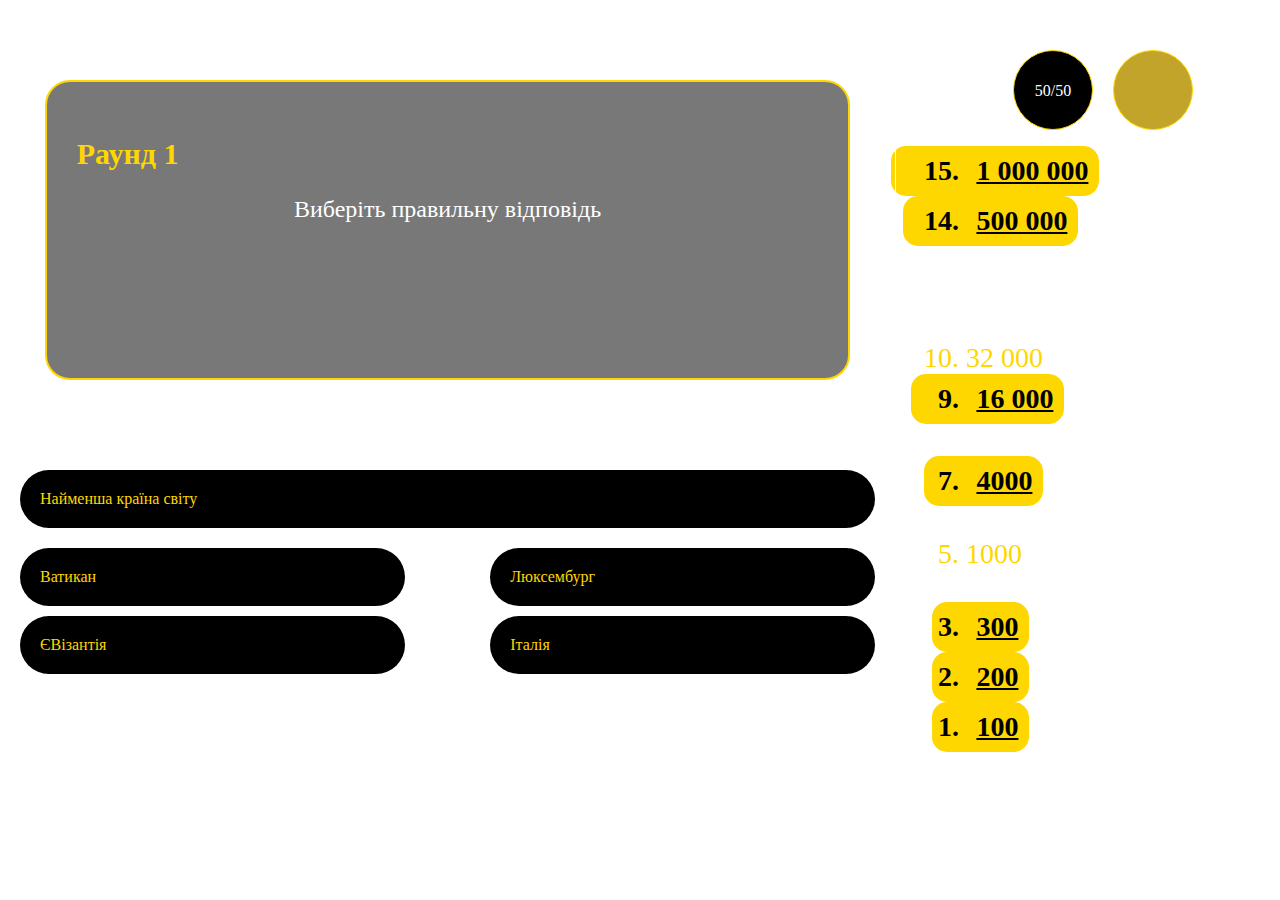
==== millionaire/index.html @ 39dfb57b "gameover not works" ====
<!DOCTYPE html>
<html lang="en">
<head>
    <meta charset="UTF-8">
    <title>Title</title>
    <link rel="stylesheet" href="style.css">
</head>
<body>
<div class="container">
    <div class="game_section">
        <div class="pop_up">
            <h2 class="pop_up_title">pop_up_title</h2>
            <p class="pop_up_text">pop up text</p>
        </div>
        <div class="qa_wrap">
            <div class="question">
                <p>Question</p>
            </div>
            <div class="options_wrap">
                <div class="option">
                    Option
                </div>
                <div class="option">
                    Option
                </div>
                <div class="option">
                    Option
                </div>
                <div class="option">
                    Option
                </div>
            </div>
        </div>
    </div>
    <div class="points_section">
        <div class="help_wrap">
            <div class="help_item fifty">50/50</div>
            <div class="help_item phone">
                <img src="https://www.iconpacks.net/icons/1/free-phone-icon-14-thumb.png" alt="">
            </div>
        </div>
        <ol class="points">
            <li class="point round">100</li>
            <li class="point round">200</li>
            <li class="point round">300</li>
            <li class="point">500</li>
            <li class="point save">1000</li>
            <li class="point">2000</li>
            <li class="point round">4000</li>
            <li class="point">8000</li>
            <li class="point round">16 000</li>
            <li class="point save">32 000</li>
            <li class="point">64 000</li>
            <li class="point">125 000</li>
            <li class="point">250 000</li>
            <li class="point round">500 000</li>
            <li class="point round save">1 000 000</li>
        </ol>
    </div>
</div>
<script src="./main.js"></script>
</body>
</html>
---- millionaire/style.css ----
body {
    padding: 0;
    margin: 0;
    background: url("https://mobimg.b-cdn.net/v3/fetch/fc/fc813e57424d1ad9576f9066812f670f.jpeg") no-repeat center center fixed;
}

* {
    box-sizing: border-box;
}
.container {
    display: flex;
}
.pop_up {
    width: 90%;
    margin: 0 auto;
    height: 300px;
    position: absolute;
    top: 80px;
    left: 5%;
    border-radius: 25px;
    border: 2px solid gold;
    background-color: rgba(0, 0, 0, 0.53);
    padding: 30px;
}
.pop_up_title{
    font-size: 30px;
    color: gold;
}
.pop_up_text{
    text-align: center;
    font-size: 24px;
    color: white;
}

.game_section {
    position: relative;
    height: 100vh;
    padding-top: 50px;
    width: 70%;
    border-right: 1px solid white;

}

.qa_wrap {
    margin-top: 400px;
    bottom: 80px;
    padding: 20px;
}

.question {
    width: 100%;
    border-radius: 40px;
    background-color: black;
    padding: 20px;
    color: gold;
    margin-bottom: 20px;
}

.options_wrap {
    display: flex;
    flex-wrap: wrap;
    gap: 10px;
    justify-content: space-between;
}

.option {
    width: 45%;
    border-radius: 40px;
    background-color: black;
    padding: 20px;
    color: gold;

}
.option:hover{
    opacity: 0.8;
    cursor: pointer;
    outline: 1px gold solid;
    box-sizing: border-box;
}
ol{
    display: flex;
    flex-direction: column-reverse;
}
.points_section{
    padding-left: 30px;
    padding-top: 50px;
    width: 30%;
}
.point{
    color: white;
    font-size: 28px;
}
.save  {
    color: gold;
}
.help_wrap {
    width: 100%;
    display: flex;
    justify-content: center;
    gap: 20px;
}
.help_item{
    border: 1px solid gold;
    border-radius: 50%;
    height: 80px;
    width: 80px;
    text-align: center;
    line-height: 80px;
    background-color: black;
    color: white;
}
.phone{
    background-color: #c3a42a;
}
.phone img{
    position: relative;
    top: 10px;
    width: 55px;
    height: auto;
}
.help_item:hover{
    scale: 1.1;
}
.round{
    border: 1px solid gold;
    background-color: gold;
    width: fit-content;
    border-radius: 15px;
    padding: 8px 3%;
    color: black;
    font-weight: bold;
    position: relative;
    text-decoration: underline;
}

.round:before{
    content: "";
    position:absolute;
    top: -1px;
    left:-58%;
    background-color: gold;
    z-index:-1;
    display:block;
    width:100%;
    height:50px;
    border-radius:15px;
}
.correct{
    background-color: #0c430c;
}
.clue{
    background-color: #c1c132;
    color: black;
}
.used{
    background-color: grey;
}
.used:hover{
    scale: 1;
}
.million{
    font-size: 48px;
    font-weight: bold;
    color: gold;
}
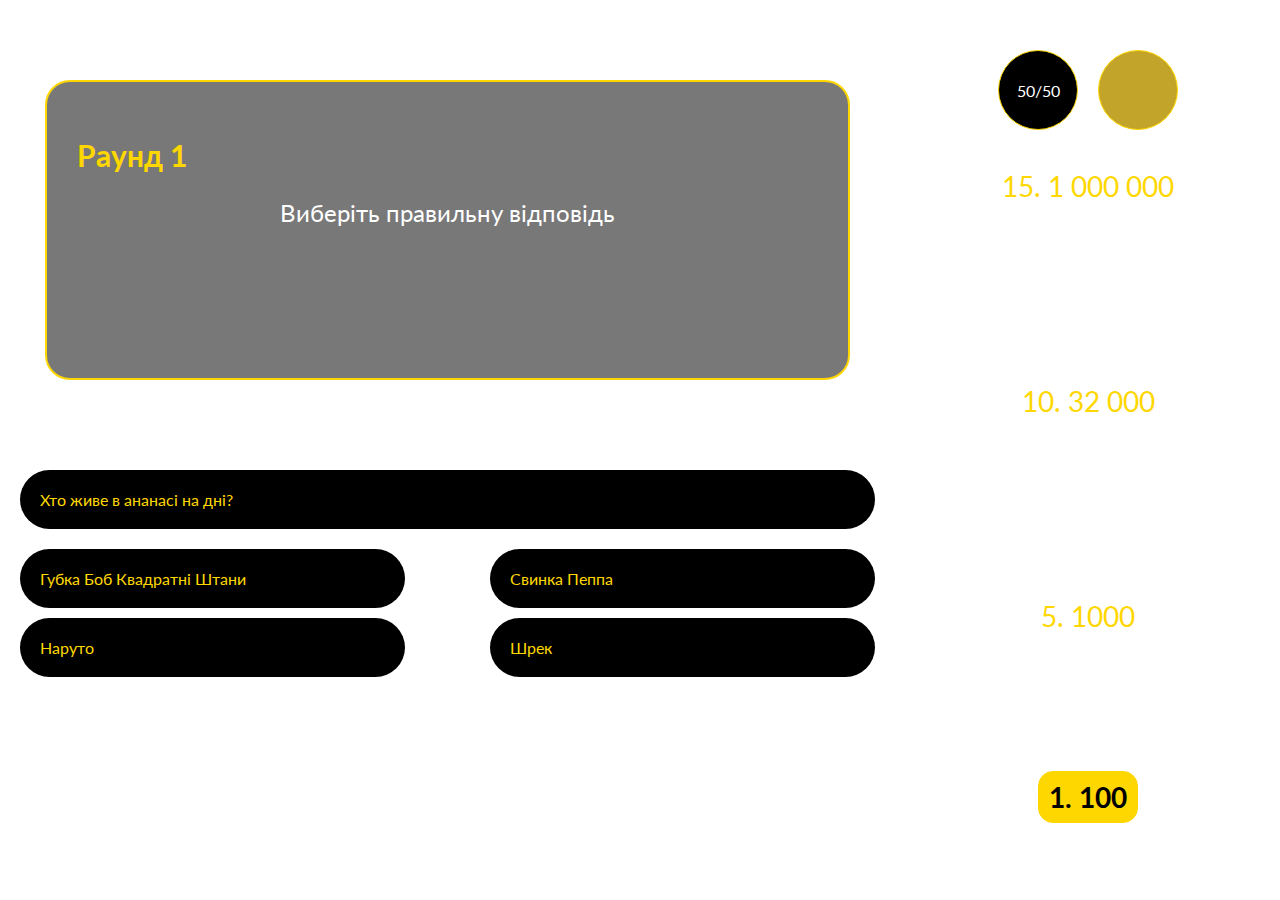
==== commit 41e7f185: "done" ====
--- a/millionaire/index.html
+++ b/millionaire/index.html
@@ -39,25 +39,27 @@
                 <img src="https://www.iconpacks.net/icons/1/free-phone-icon-14-thumb.png" alt="">
             </div>
         </div>
-        <ol class="points">
-            <li class="point round">100</li>
-            <li class="point round">200</li>
-            <li class="point round">300</li>
-            <li class="point">500</li>
-            <li class="point save">1000</li>
-            <li class="point">2000</li>
-            <li class="point round">4000</li>
-            <li class="point">8000</li>
-            <li class="point round">16 000</li>
-            <li class="point save">32 000</li>
-            <li class="point">64 000</li>
-            <li class="point">125 000</li>
-            <li class="point">250 000</li>
-            <li class="point round">500 000</li>
-            <li class="point round save">1 000 000</li>
-        </ol>
+        <ul class="points">
+            <li class="point round "><span>1.</span> 100</li>
+            <li class="point  "><span>2.</span> 200</li>
+            <li class="point "><span>3.</span> 300</li>
+            <li class="point"><span>4.</span> 500</li>
+            <li class="point save"><span>5.</span> 1000</li>
+            <li class="point"><span>6.</span> 2000</li>
+            <li class="point "><span>7.</span> 4000</li>
+            <li class="point"><span>8.</span> 8000</li>
+            <li class="point "><span>9.</span> 16 000</li>
+            <li class="point save"><span>10.</span> 32 000</li>
+            <li class="point"><span>11.</span> 64 000</li>
+            <li class="point"><span>12.</span> 125 000</li>
+            <li class="point "><span>13.</span> 250 000</li>
+            <li class="point "><span>14.</span> 500 000</li>
+            <li class="point  save"><span>15.</span> 1 000 000</li>
+        </ul>
     </div>
 </div>
+
+
 <script src="./main.js"></script>
 </body>
 </html>--- a/millionaire/style.css
+++ b/millionaire/style.css
@@ -1,7 +1,8 @@
-body {
-    padding: 0;
+@import url('https://fonts.googleapis.com/css2?family=Lato:wght@400;700&family=Open+Sans:wght@400;600&display=swap');
+body{
     margin: 0;
     background: url("https://mobimg.b-cdn.net/v3/fetch/fc/fc813e57424d1ad9576f9066812f670f.jpeg") no-repeat center center fixed;
+    font-family: 'Lato', sans-serif;
 }
 
 * {
@@ -9,6 +10,10 @@
 }
 .container {
     display: flex;
+}
+ul{
+    list-style: none;
+    padding: 0;
 }
 .pop_up {
     width: 90%;
@@ -77,12 +82,12 @@
     outline: 1px gold solid;
     box-sizing: border-box;
 }
-ol{
+ul{
     display: flex;
     flex-direction: column-reverse;
+   align-items: center;
 }
 .points_section{
-    padding-left: 30px;
     padding-top: 50px;
     width: 30%;
 }
@@ -121,30 +126,29 @@
 .help_item:hover{
     scale: 1.1;
 }
+
 .round{
+    text-align: center;
     border: 1px solid gold;
     background-color: gold;
     width: fit-content;
     border-radius: 15px;
-    padding: 8px 3%;
+    padding: 8px 10px ;
     color: black;
     font-weight: bold;
     position: relative;
-    text-decoration: underline;
-}
-
-.round:before{
-    content: "";
-    position:absolute;
-    top: -1px;
-    left:-58%;
-    background-color: gold;
-    z-index:-1;
-    display:block;
-    width:100%;
-    height:50px;
-    border-radius:15px;
-}
+}
+ul{
+    padding-top: 30px;
+    margin: 0 auto;
+    width: 80%;
+
+}
+li{
+    margin-top: 9px;
+
+}
+
 .correct{
     background-color: #0c430c;
 }
@@ -162,4 +166,36 @@
     font-size: 48px;
     font-weight: bold;
     color: gold;
+}
+.wrong{
+    background: #511111;
+    border: 1px solid black;
+
+}
+.fireworksDiv{
+    position:relative;
+    background-color: rgba(0,0,0,1);
+    width: 100%;
+    height: 100vh;
+    z-index:9;
+}
+
+.text{
+    position:absolute;
+    top:0;
+    left:0;
+    width:100%;
+    z-index:100;
+    height:100vh;
+    display: grid;
+    justify-content: center;
+    align-content: center;
+}
+
+.text h5{
+    text-align:center;
+    font-size:3rem;
+    color:white;
+    text-transform:uppercase;
+    text-shadow: 3px -4px 4px red;
 }